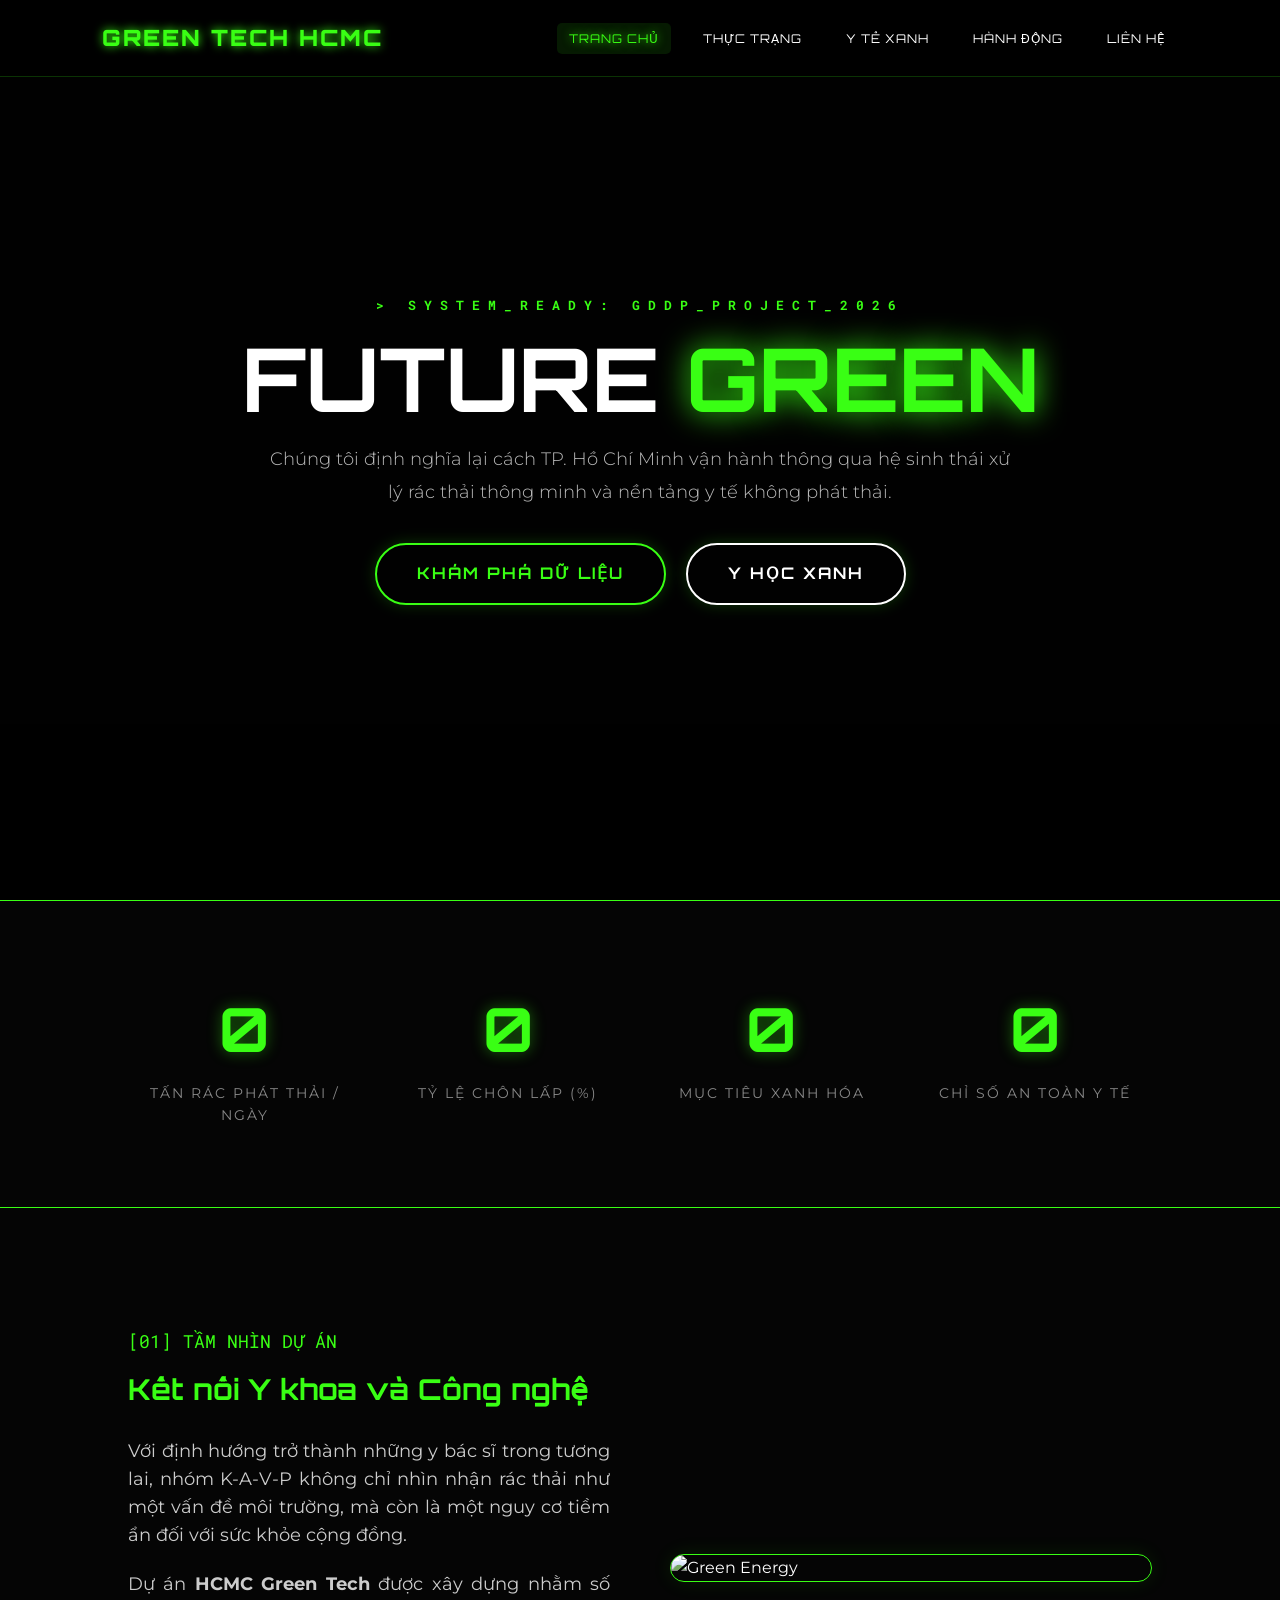
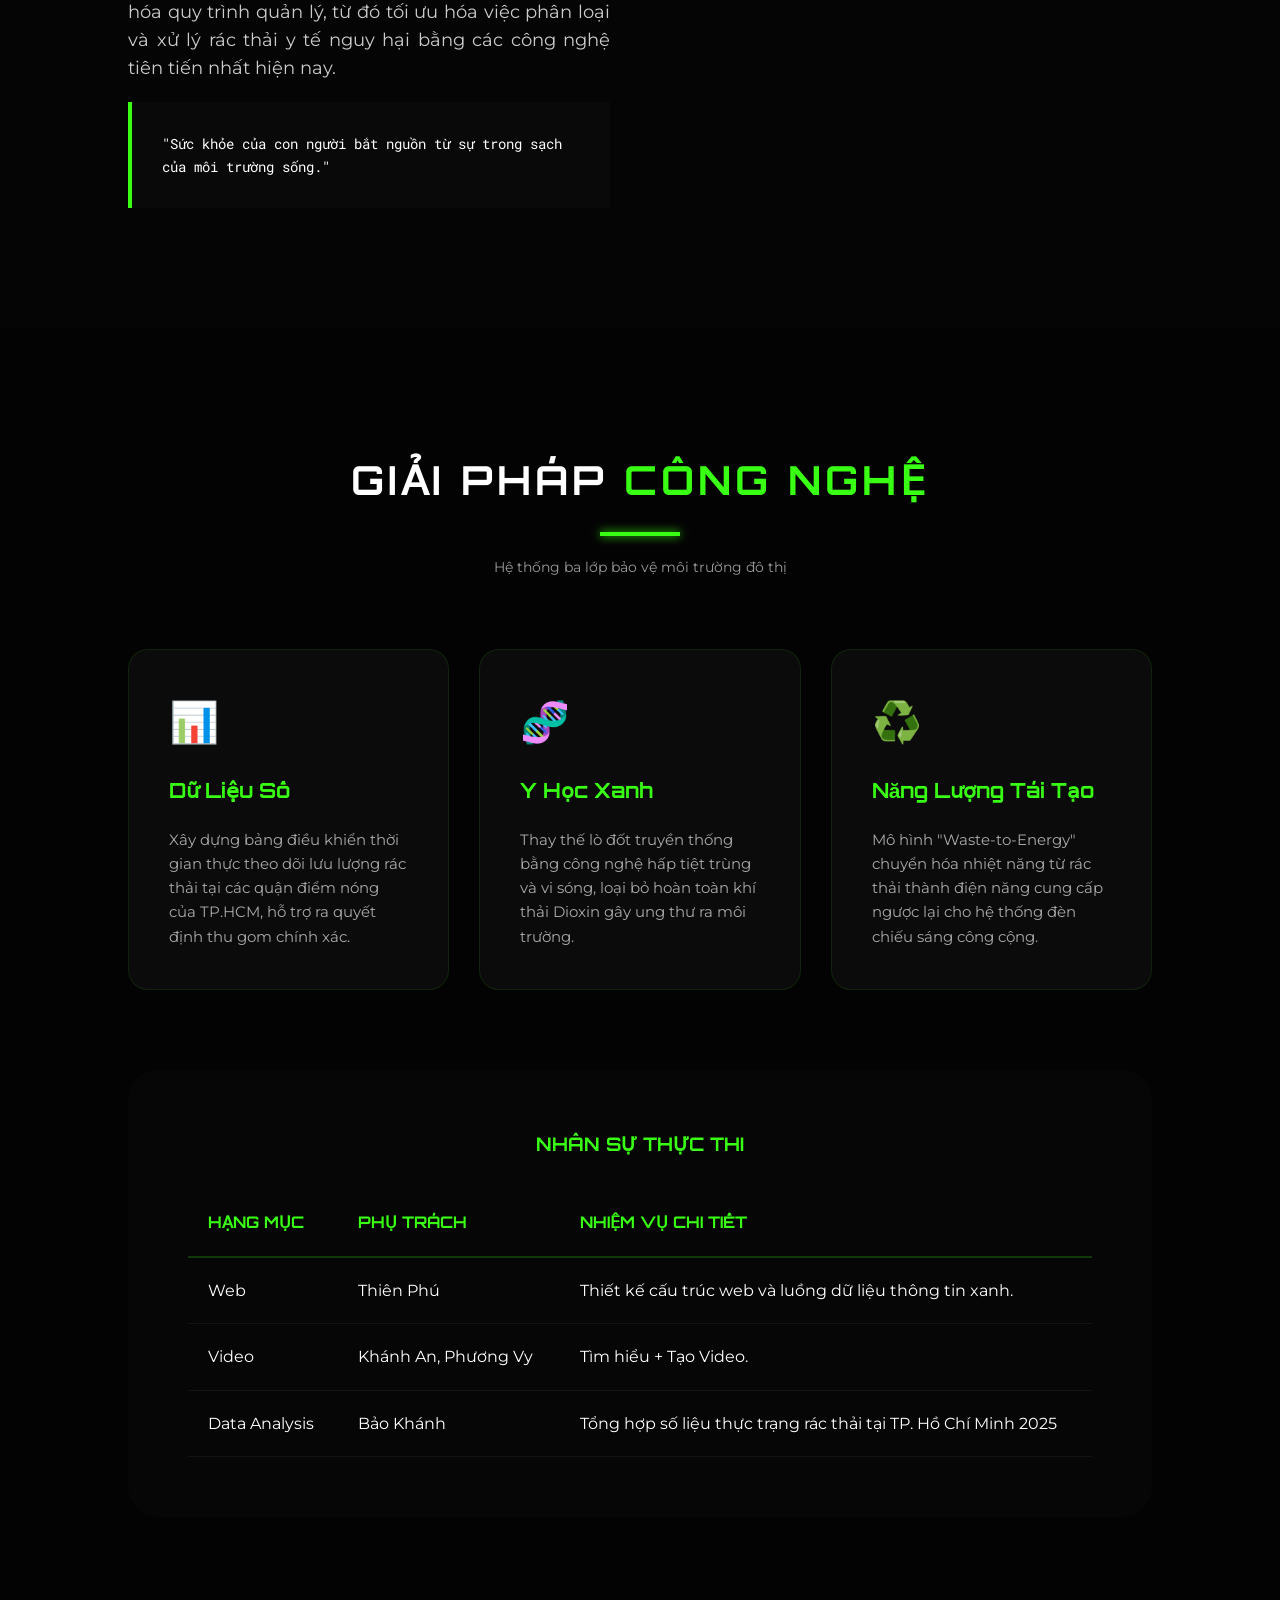
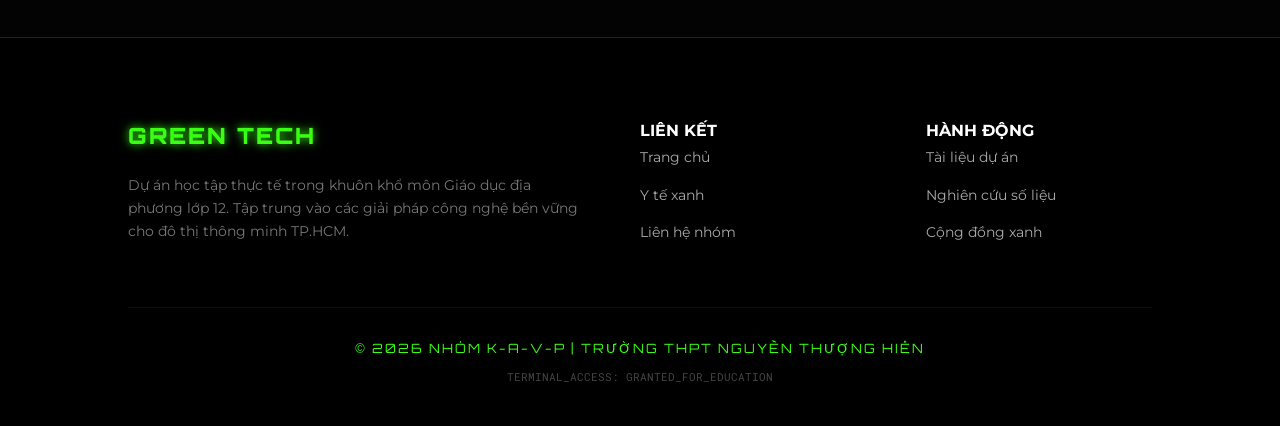
==== index.html @ 35c5612d "Add files via upload" ====
<!DOCTYPE html>
<html lang="vi">
<head>
    <meta charset="UTF-8">
    <meta name="viewport" content="width=device-width, initial-scale=1.0">
    <title>HCMC GREEN TECH | Kỷ Nguyên Công Nghệ Xanh</title>
    
    <link href="https://fonts.googleapis.com/css2?family=Montserrat:wght@300;400;700&family=Orbitron:wght@400;700;900&family=Roboto+Mono:wght@400;500&display=swap" rel="stylesheet">

    <style>
        :root {
            --neon-green: #39ff14;
            --dark-bg: #050505;
            --glass-bg: rgba(0, 0, 0, 0.85);
            --font-cyber: 'Orbitron', sans-serif;
            --font-mono: 'Roboto Mono', monospace;
            --transition: all 0.4s cubic-bezier(0.175, 0.885, 0.32, 1.275);
        }

        * { margin: 0; padding: 0; box-sizing: border-box; scroll-behavior: smooth; }

        body {
            background-color: var(--dark-bg);
            color: #fff;
            font-family: 'Montserrat', sans-serif;
            line-height: 1.6;
            overflow-x: hidden;
        }

        /* --- NAVIGATION --- */
        nav {
            position: fixed;
            top: 0; width: 100%;
            padding: 20px 8%;
            display: flex; justify-content: space-between; align-items: center;
            background: rgba(0,0,0,0.9);
            backdrop-filter: blur(10px);
            z-index: 1000;
            border-bottom: 1px solid rgba(57, 255, 20, 0.2);
            transition: var(--transition);
        }

        nav.scrolled { padding: 12px 8%; background: var(--glass-bg); }

        .logo {
            font-family: var(--font-cyber);
            font-size: 1.4rem;
            color: var(--neon-green);
            text-shadow: 0 0 10px var(--neon-green);
            font-weight: 900;
            letter-spacing: 2px;
            text-decoration: none;
        }

        nav ul { display: flex; list-style: none; gap: 20px; }
        
        nav ul li a {
            text-decoration: none;
            color: #fff;
            font-family: var(--font-cyber);
            font-size: 0.75rem;
            letter-spacing: 1px;
            transition: 0.3s;
            padding: 8px 12px;
            border-radius: 5px;
        }

        nav ul li a:hover, nav ul li a.active {
            color: var(--neon-green);
            text-shadow: 0 0 10px var(--neon-green);
            background: rgba(57, 255, 20, 0.1);
        }

        /* --- BACKGROUND --- */
        #particles-js {
            position: fixed;
            width: 100%; height: 100%;
            z-index: -1;
        }

        /* --- HERO SECTION --- */
        .hero {
            height: 100vh;
            display: flex; 
            flex-direction: column; 
            justify-content: center; 
            align-items: center;
            text-align: center;
            background: linear-gradient(rgba(0,0,0,0.6), rgba(0,0,0,0.85)), 
                        url('https://images.unsplash.com/photo-1583417319070-4a69db38a482?q=80&w=2000');
            background-size: cover; 
            background-position: center;
            background-attachment: fixed;
            padding: 0 10%;
        }

        .hero h1 {
            font-family: var(--font-cyber);
            font-size: clamp(2.5rem, 7vw, 5.5rem);
            margin-bottom: 15px;
            text-transform: uppercase;
            line-height: 1.1;
        }

        .hero h1 span {
            color: var(--neon-green);
            text-shadow: 0 0 30px var(--neon-green);
        }

        .btn {
            display: inline-block;
            padding: 16px 40px;
            background: transparent;
            color: var(--neon-green);
            text-decoration: none;
            font-family: var(--font-cyber);
            font-weight: bold;
            border: 2px solid var(--neon-green);
            border-radius: 50px;
            margin-top: 35px;
            transition: 0.5s;
            box-shadow: 0 0 15px rgba(57, 255, 20, 0.2);
            text-transform: uppercase;
            letter-spacing: 2px;
        }

        .btn:hover {
            background: var(--neon-green);
            color: #000;
            box-shadow: 0 0 30px var(--neon-green);
            transform: translateY(-5px);
        }

        /* --- STATS SECTION --- */
        .stats-container {
            width: 100%;
            padding: 80px 10%;
            background: rgba(5, 5, 5, 1);
            border-top: 1px solid var(--neon-green);
            border-bottom: 1px solid var(--neon-green);
            display: flex;
            justify-content: space-around;
            flex-wrap: wrap;
            gap: 30px;
            position: relative;
            z-index: 2;
        }

        .stat-item { text-align: center; flex: 1; min-width: 200px; }

        .stat-item h2 {
            font-family: var(--font-cyber);
            font-size: 3.8rem;
            color: var(--neon-green);
            text-shadow: 0 0 15px rgba(57, 255, 20, 0.4);
        }

        .stat-item p {
            font-size: 0.85rem;
            letter-spacing: 2px;
            color: #888;
            text-transform: uppercase;
            margin-top: 5px;
        }

        /* --- CONTENT SECTIONS --- */
        .section-padding { padding: 120px 10%; }

        .section-title {
            text-align: center;
            margin-bottom: 70px;
        }

        .section-title h2 {
            font-family: var(--font-cyber);
            font-size: 2.5rem;
            letter-spacing: 4px;
            text-transform: uppercase;
        }

        .section-title .underline {
            width: 80px; height: 4px;
            background: var(--neon-green);
            margin: 20px auto;
            box-shadow: 0 0 10px var(--neon-green);
        }

        /* MISSION SECTION - DÀI HƠN */
        .mission-content {
            display: grid;
            grid-template-columns: 1fr 1fr;
            gap: 60px;
            align-items: center;
        }

        .mission-text h3 {
            font-family: var(--font-cyber);
            color: var(--neon-green);
            font-size: 1.8rem;
            margin-bottom: 25px;
        }

        .mission-text p {
            color: #ccc;
            font-size: 1.1rem;
            margin-bottom: 20px;
            text-align: justify;
        }

        .mission-box {
            padding: 30px;
            background: rgba(255,255,255,0.02);
            border-left: 4px solid var(--neon-green);
            font-family: var(--font-mono);
            font-size: 0.9rem;
        }

        /* GRID FEATURES */
        .grid-3 {
            display: grid;
            grid-template-columns: repeat(auto-fit, minmax(300px, 1fr));
            gap: 30px;
            margin-top: 50px;
        }

        .card {
            background: rgba(255,255,255,0.03);
            border: 1px solid rgba(57, 255, 20, 0.1);
            padding: 40px;
            border-radius: 20px;
            transition: var(--transition);
            position: relative;
            z-index: 1;
        }

        .card:hover {
            border-color: var(--neon-green);
            background: rgba(57, 255, 20, 0.08);
            transform: translateY(-12px);
            box-shadow: 0 15px 30px rgba(0,0,0,0.5);
        }

        .card .icon {
            font-size: 2.5rem;
            color: var(--neon-green);
            margin-bottom: 20px;
            display: block;
        }

        .card h3 {
            font-family: var(--font-cyber);
            color: var(--neon-green);
            margin-bottom: 20px;
            font-size: 1.3rem;
        }

        .card p { color: #aaa; font-size: 0.95rem; }

        /* TEAM TABLE - KÉO DÀI CODE */
        .team-section { background: rgba(10,10,10,0.5); border-radius: 30px; padding: 60px; margin-top: 80px; }
        .team-table { width: 100%; border-collapse: collapse; margin-top: 30px; }
        .team-table th { 
            text-align: left; padding: 20px; 
            font-family: var(--font-cyber); color: var(--neon-green);
            border-bottom: 2px solid rgba(57, 255, 20, 0.2);
        }
        .team-table td { padding: 20px; border-bottom: 1px solid rgba(255,255,255,0.05); }
        .team-table tr:hover { background: rgba(57, 255, 20, 0.03); }

        /* --- FOOTER --- */
        footer {
            background: #000;
            padding: 80px 10% 40px;
            border-top: 1px solid rgba(57, 255, 20, 0.2);
        }

        .footer-grid {
            display: grid;
            grid-template-columns: 2fr 1fr 1fr;
            gap: 60px;
            margin-bottom: 50px;
        }

        .footer-info h4 { font-family: var(--font-cyber); color: var(--neon-green); margin-bottom: 20px; }
        .footer-info p { color: #777; font-size: 0.9rem; }
        .footer-links ul { list-style: none; }
        .footer-links ul li { margin-bottom: 12px; }
        .footer-links ul li a { color: #aaa; text-decoration: none; font-size: 0.9rem; transition: 0.3s; }
        .footer-links ul li a:hover { color: var(--neon-green); padding-left: 5px; }

        /* --- RESPONSIVE --- */
        @media (max-width: 992px) {
            .mission-content { grid-template-columns: 1fr; }
            .footer-grid { grid-template-columns: 1fr; }
        }

        @media (max-width: 768px) {
            nav { padding: 15px 5%; flex-direction: column; gap: 15px; }
            nav ul { gap: 10px; }
            .hero h1 { font-size: 2.8rem; }
            .stat-item h2 { font-size: 2.5rem; }
        }
    </style>
</head>
<body>

    <div id="particles-js"></div>

    <nav id="navbar">
        <a href="index.html" class="logo">GREEN TECH HCMC</a>
        <ul>
            <li><a href="index.html" class="active">TRANG CHỦ</a></li>
            <li><a href="thuc-trang.html">THỰC TRẠNG</a></li>
            <li><a href="y-te.html">Y TẾ XANH</a></li>
            <li><a href="hanh-dong.html">HÀNH ĐỘNG</a></li>
            <li><a href="lien-he.html">LIÊN HỆ</a></li>
        </ul>
    </nav>

    <header class="hero">
        <p style="letter-spacing: 8px; color: var(--neon-green); font-weight: 700; margin-bottom: 15px; font-size: 0.8rem; font-family: var(--font-mono);">
            &gt; SYSTEM_READY: GDDP_PROJECT_2026
        </p>
        <h1>FUTURE <span>GREEN</span></h1>
        <p style="max-width: 750px; color: #bbb; font-size: 1.15rem; font-weight: 300; line-height: 1.8;">
            Chúng tôi định nghĩa lại cách TP. Hồ Chí Minh vận hành thông qua hệ sinh thái 
            xử lý rác thải thông minh và nền tảng y tế không phát thải. 
        </p>
        <div style="display: flex; gap: 20px;">
            <a href="#about" class="btn">KHÁM PHÁ DỮ LIỆU</a>
            <a href="y-te.html" class="btn" style="border-color: #fff; color: #fff;">Y HỌC XANH</a>
        </div>
    </header>

    <section class="stats-container">
        <div class="stat-item">
            <h2 class="counter" data-target="9500">0</h2>
            <p>Tấn rác phát thải / Ngày</p>
        </div>
        <div class="stat-item">
            <h2 class="counter" data-target="69">0</h2>
            <p>Tỷ lệ chôn lấp (%)</p>
        </div>
        <div class="stat-item">
            <h2 class="counter" data-target="2026">0</h2>
            <p>Mục tiêu xanh hóa</p>
        </div>
        <div class="stat-item">
            <h2 class="counter" data-target="100">0</h2>
            <p>Chỉ số an toàn y tế</p>
        </div>
    </section>

    <section class="section-padding" id="about">
        <div class="mission-content">
            <div class="mission-text">
                <p style="color: var(--neon-green); font-family: var(--font-mono); margin-bottom: 10px;">[01] TẦM NHÌN DỰ ÁN</p>
                <h3>Kết nối Y khoa và Công nghệ</h3>
                <p>Với định hướng trở thành những y bác sĩ trong tương lai, nhóm K-A-V-P không chỉ nhìn nhận rác thải như một vấn đề môi trường, mà còn là một nguy cơ tiềm ẩn đối với sức khỏe cộng đồng.</p>
                <p>Dự án <strong>HCMC Green Tech</strong> được xây dựng nhằm số hóa quy trình quản lý, từ đó tối ưu hóa việc phân loại và xử lý rác thải y tế nguy hại bằng các công nghệ tiên tiến nhất hiện nay.</p>
                <div class="mission-box">
                    "Sức khỏe của con người bắt nguồn từ sự trong sạch của môi trường sống."
                </div>
            </div>
            <div style="border-radius: 20px; overflow: hidden; border: 1px solid var(--neon-green); box-shadow: 0 0 20px rgba(57, 255, 20, 0.1);">
                <img src="https://images.unsplash.com/photo-1473341304170-971dccb5ac1e?q=80&w=800" alt="Green Energy" style="width: 100%; display: block; filter: grayscale(50%) contrast(120%);">
            </div>
        </div>
    </section>

    <section class="section-padding" style="background: rgba(0,0,0,0.3);">
        <div class="section-title">
            <h2>Giải Pháp <span style="color: var(--neon-green);">Công Nghệ</span></h2>
            <div class="underline"></div>
            <p style="opacity: 0.6; font-size: 0.9rem;">Hệ thống ba lớp bảo vệ môi trường đô thị</p>
        </div>

        <div class="grid-3">
            <div class="card">
                <span class="icon">📊</span>
                <h3>Dữ Liệu Số</h3>
                <p>Xây dựng bảng điều khiển thời gian thực theo dõi lưu lượng rác thải tại các quận điểm nóng của TP.HCM, hỗ trợ ra quyết định thu gom chính xác.</p>
            </div>
            <div class="card">
                <span class="icon">🧬</span>
                <h3>Y Học Xanh</h3>
                <p>Thay thế lò đốt truyền thống bằng công nghệ hấp tiệt trùng và vi sóng, loại bỏ hoàn toàn khí thải Dioxin gây ung thư ra môi trường.</p>
            </div>
            <div class="card">
                <span class="icon">♻️</span>
                <h3>Năng Lượng Tái Tạo</h3>
                <p>Mô hình "Waste-to-Energy" chuyển hóa nhiệt năng từ rác thải thành điện năng cung cấp ngược lại cho hệ thống đèn chiếu sáng công cộng.</p>
            </div>
        </div>

        <div class="team-section">
            <h3 style="font-family: var(--font-cyber); text-align: center; color: var(--neon-green);">NHÂN SỰ THỰC THI</h3>
            <table class="team-table">
                <thead>
                    <tr>
                        <th>HẠNG MỤC</th>
                        <th>PHỤ TRÁCH</th>
                        <th>NHIỆM VỤ CHI TIẾT</th>
                    </tr>
                </thead>
                <tbody>
                    <tr>
                        <td>Web</td>
                        <td>Thiên Phú</td>
                        <td>Thiết kế cấu trúc web và luồng dữ liệu thông tin xanh.</td>
                    </tr>
                    <tr>
                        <td>Video</td>
                        <td>Khánh An, Phương Vy</td>
                        <td>Tìm hiểu + Tạo Video.</td>
                    </tr>
                    <tr>
                        <td>Data Analysis</td>
                        <td>Bảo Khánh</td>
                        <td>Tổng hợp số liệu thực trạng rác thải tại TP. Hồ Chí Minh 2025 </td>
                    </tr>
                </tbody>
            </table>
        </div>
    </section>

    <footer>
        <div class="footer-grid">
            <div class="footer-info">
                <div class="logo" style="margin-bottom: 20px;">GREEN TECH</div>
                <p>Dự án học tập thực tế trong khuôn khổ môn Giáo dục địa phương lớp 12. Tập trung vào các giải pháp công nghệ bền vững cho đô thị thông minh TP.HCM.</p>
            </div>
            <div class="footer-links">
                <h4>LIÊN KẾT</h4>
                <ul>
                    <li><a href="index.html">Trang chủ</a></li>
                    <li><a href="y-te.html">Y tế xanh</a></li>
                    <li><a href="lien-he.html">Liên hệ nhóm</a></li>
                </ul>
            </div>
            <div class="footer-links">
                <h4>HÀNH ĐỘNG</h4>
                <ul>
                    <li><a href="#">Tài liệu dự án</a></li>
                    <li><a href="#">Nghiên cứu số liệu</a></li>
                    <li><a href="#">Cộng đồng xanh</a></li>
                </ul>
            </div>
        </div>
        <div style="border-top: 1px solid rgba(255,255,255,0.05); padding-top: 30px; text-align: center;">
            <p style="font-family: var(--font-cyber); color: var(--neon-green); font-size: 0.8rem; letter-spacing: 2px;">
                © 2026 NHÓM K-A-V-P | TRƯỜNG THPT NGUYỄN THƯỢNG HIỀN
            </p>
            <p style="font-size: 0.7rem; color: #444; margin-top: 10px; font-family: var(--font-mono);">TERMINAL_ACCESS: GRANTED_FOR_EDUCATION</p>
        </div>
    </footer>

    <script src="https://cdn.jsdelivr.net/particles.js/2.0.0/particles.min.js"></script>
    <script>
        // Cấu hình Particles.js (Giữ nguyên của mày)
        particlesJS('particles-js', {
            "particles": {
                "number": { "value": 70, "density": { "enable": true, "value_area": 800 } },
                "color": { "value": "#39ff14" },
                "shape": { "type": "circle" },
                "opacity": { "value": 0.4, "random": true },
                "size": { "value": 2.5, "random": true },
                "line_linked": { "enable": true, "distance": 150, "color": "#39ff14", "opacity": 0.2, "width": 1 },
                "move": { "enable": true, "speed": 1.2, "direction": "none", "random": true }
            },
            "interactivity": { "events": { "onhover": { "enable": true, "mode": "grab" } } }
        });

        // Hiệu ứng cuộn Navbar
        window.addEventListener('scroll', () => {
            const nav = document.getElementById('navbar');
            if (window.scrollY > 100) nav.classList.add('scrolled');
            else nav.classList.remove('scrolled');
        });

        // Hiệu ứng Counter (Chạy số)
        const counters = document.querySelectorAll('.counter');
        const speed = 100;

        const startCounters = () => {
            counters.forEach(counter => {
                const updateCount = () => {
                    const target = +counter.getAttribute('data-target');
                    const count = +counter.innerText;
                    const inc = target / speed;
                    if (count < target) {
                        counter.innerText = Math.ceil(count + inc);
                        setTimeout(updateCount, 15);
                    } else {
                        counter.innerText = target + (target === 69 ? "%" : "");
                    }
                };
                updateCount();
            });
        };

        // Kích hoạt khi thấy section stats
        let observer = new IntersectionObserver((entries) => {
            if(entries[0].isIntersecting) startCounters();
        }, { threshold: 0.5 });
        observer.observe(document.querySelector('.stats-container'));

        console.log("%c [HCMC GREEN TECH] SYSTEM INITIALIZED ", "color: #39ff14; font-weight: bold; background: #000; padding: 10px;");
    </script>
</body>
</html>
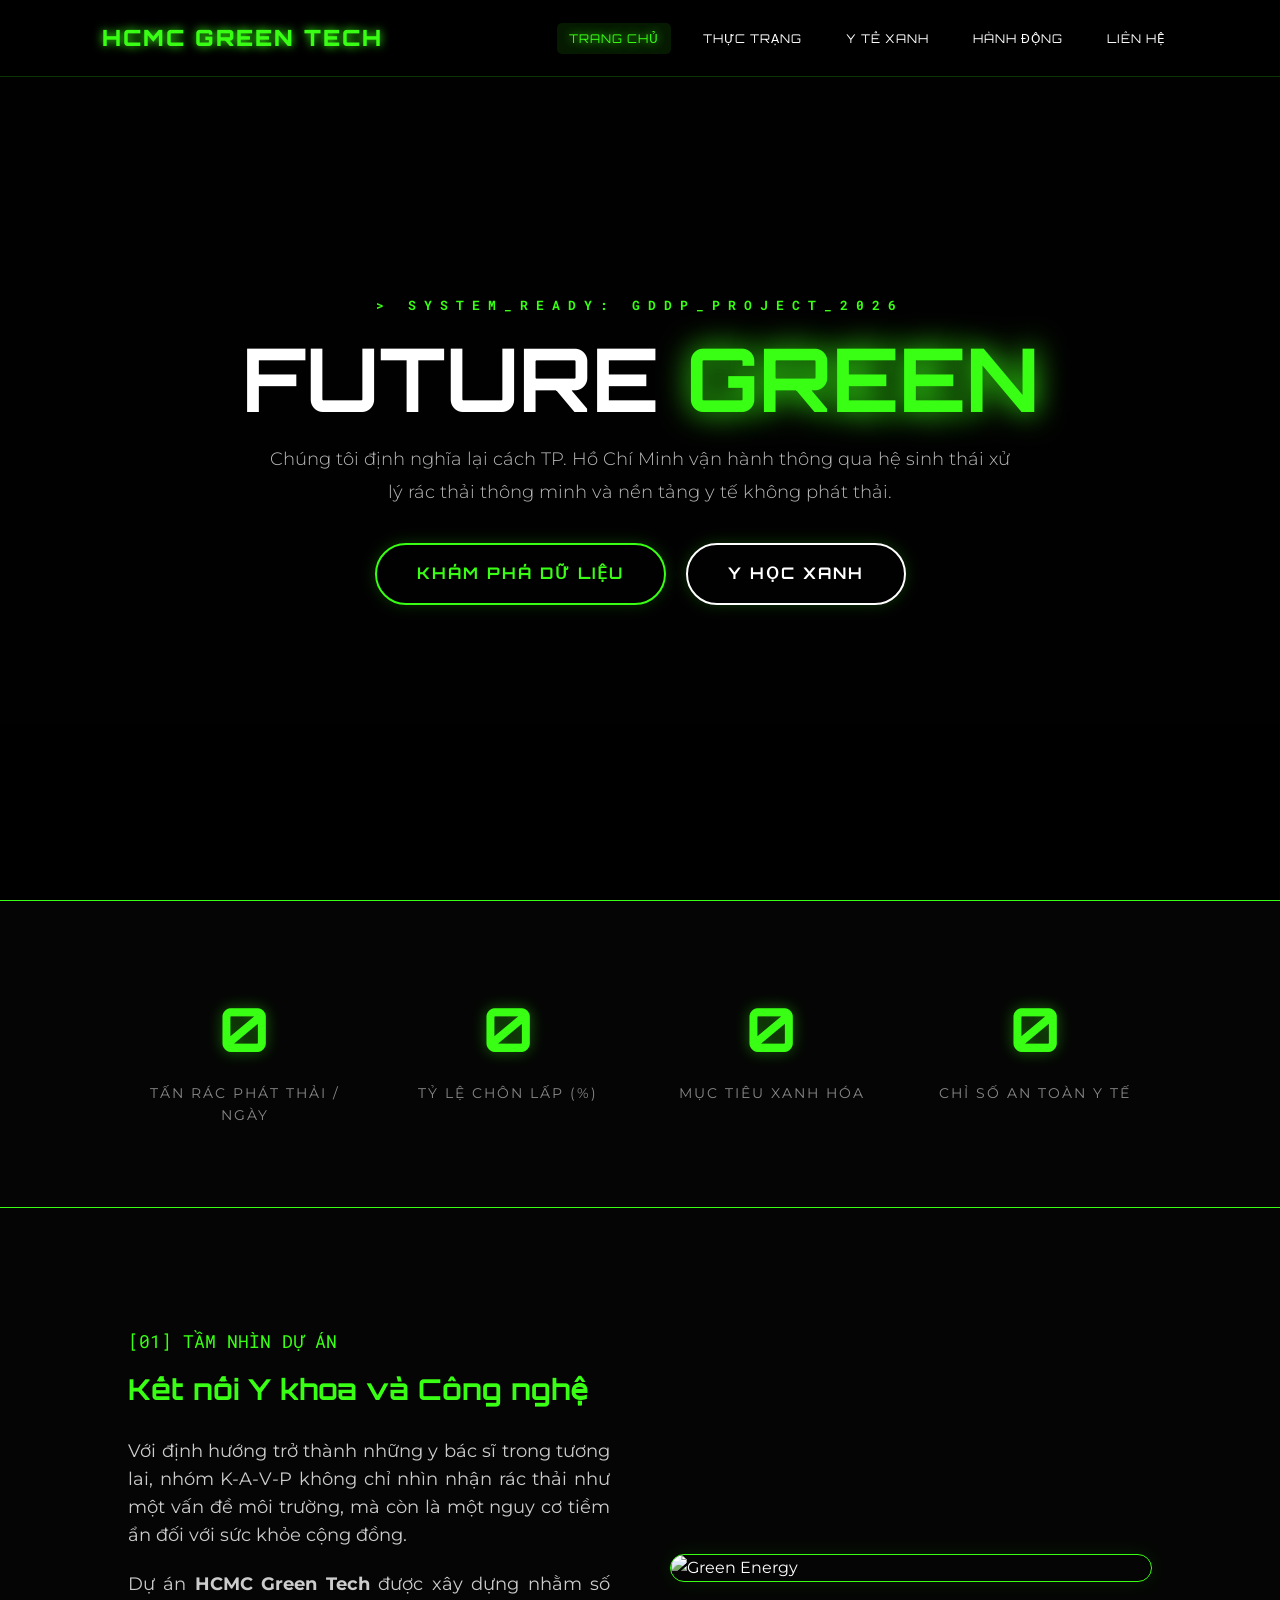
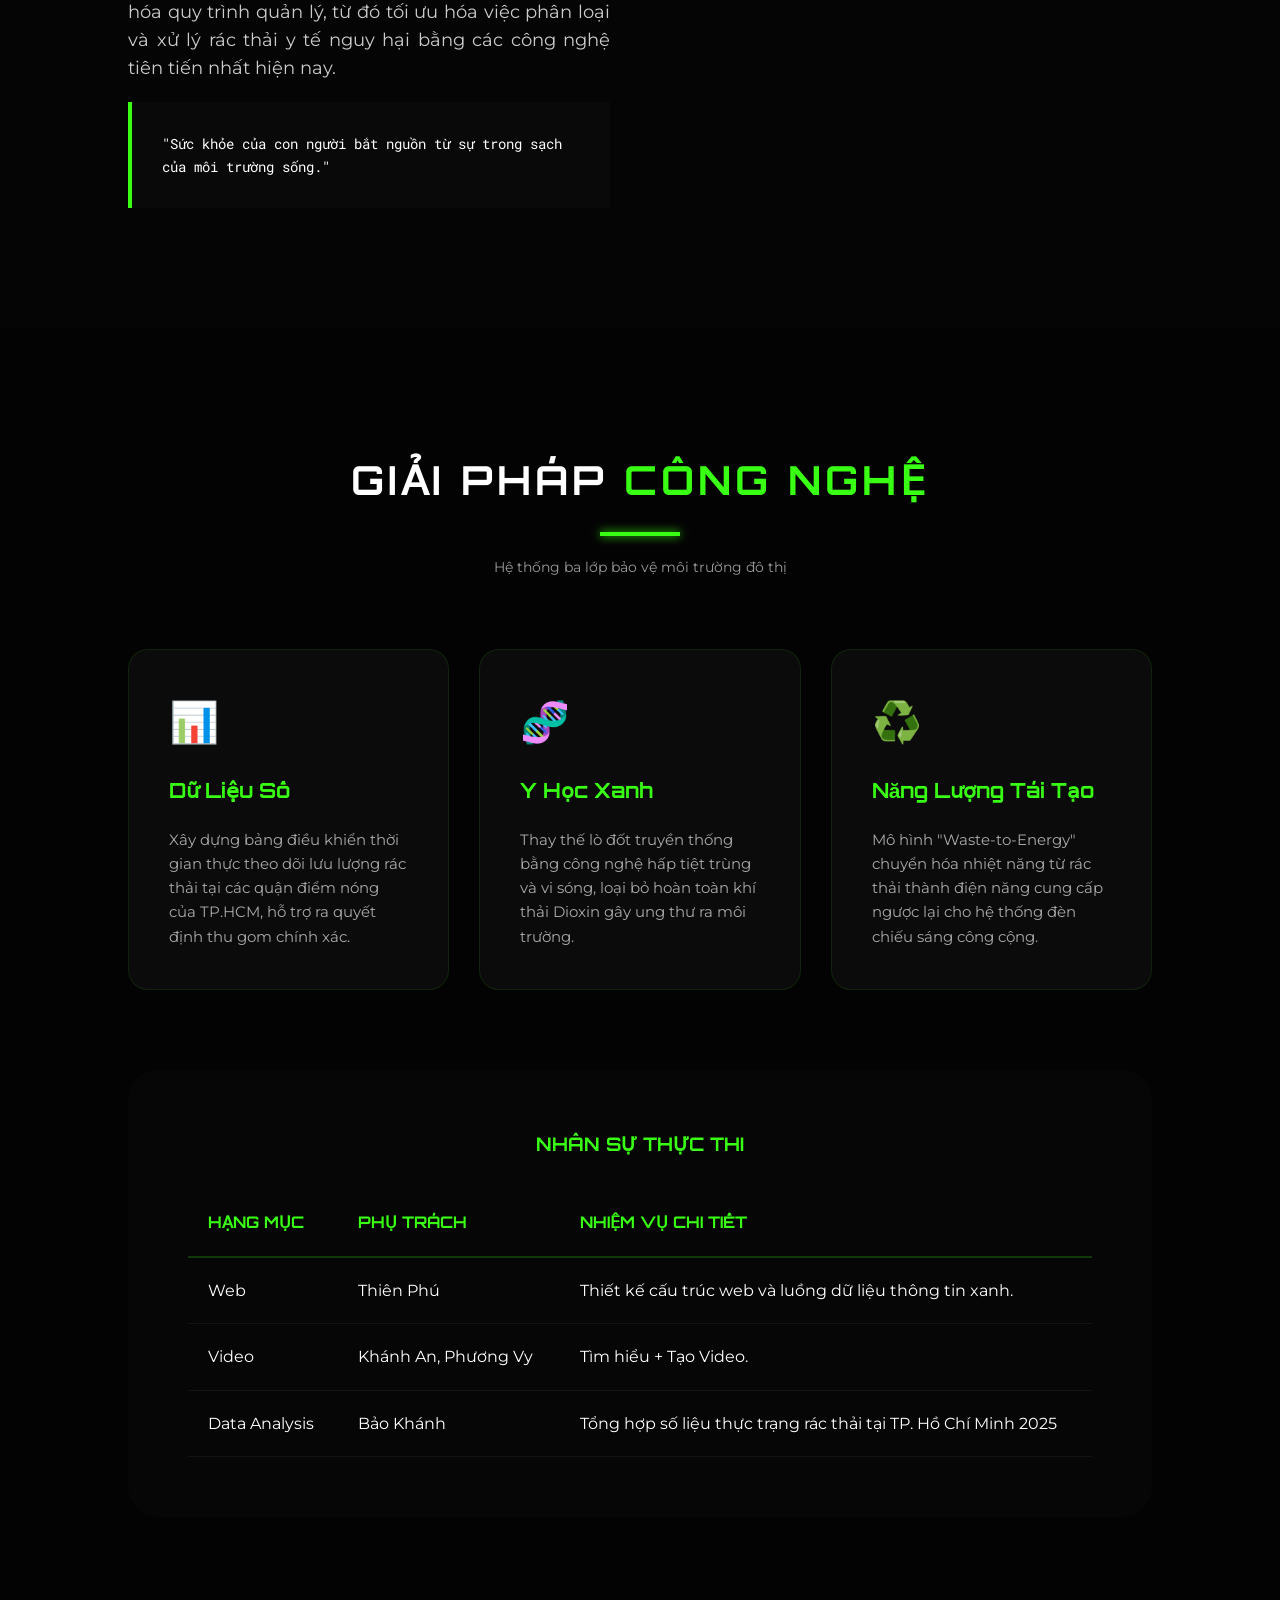
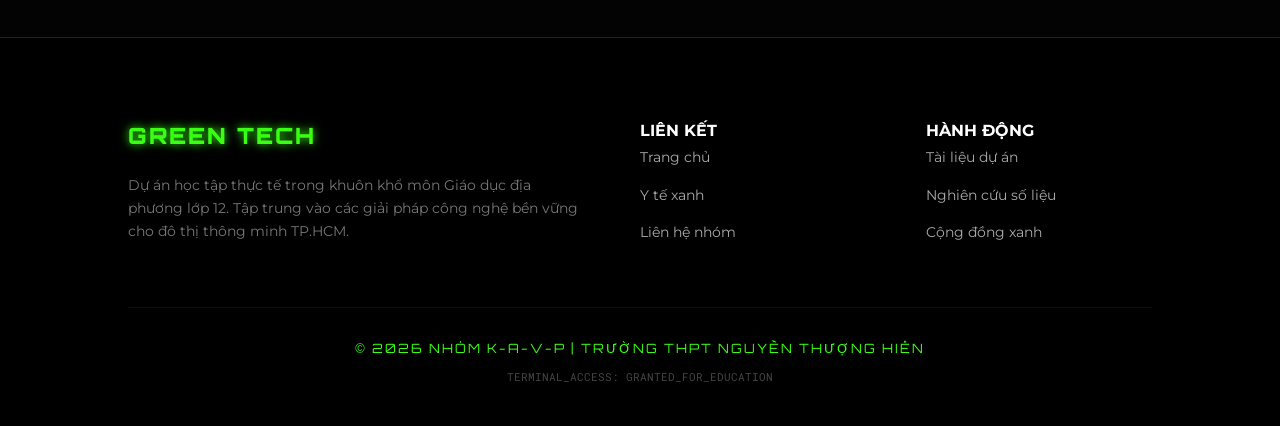
==== commit 323bbd88: "Update index.html" ====
--- a/index.html
+++ b/index.html
@@ -307,7 +307,7 @@
     <div id="particles-js"></div>
 
     <nav id="navbar">
-        <a href="index.html" class="logo">GREEN TECH HCMC</a>
+        <a href="index.html" class="logo">HCMC GREEN TECH</a>
         <ul>
             <li><a href="index.html" class="active">TRANG CHỦ</a></li>
             <li><a href="thuc-trang.html">THỰC TRẠNG</a></li>
@@ -508,4 +508,4 @@
         console.log("%c [HCMC GREEN TECH] SYSTEM INITIALIZED ", "color: #39ff14; font-weight: bold; background: #000; padding: 10px;");
     </script>
 </body>
-</html>+</html>
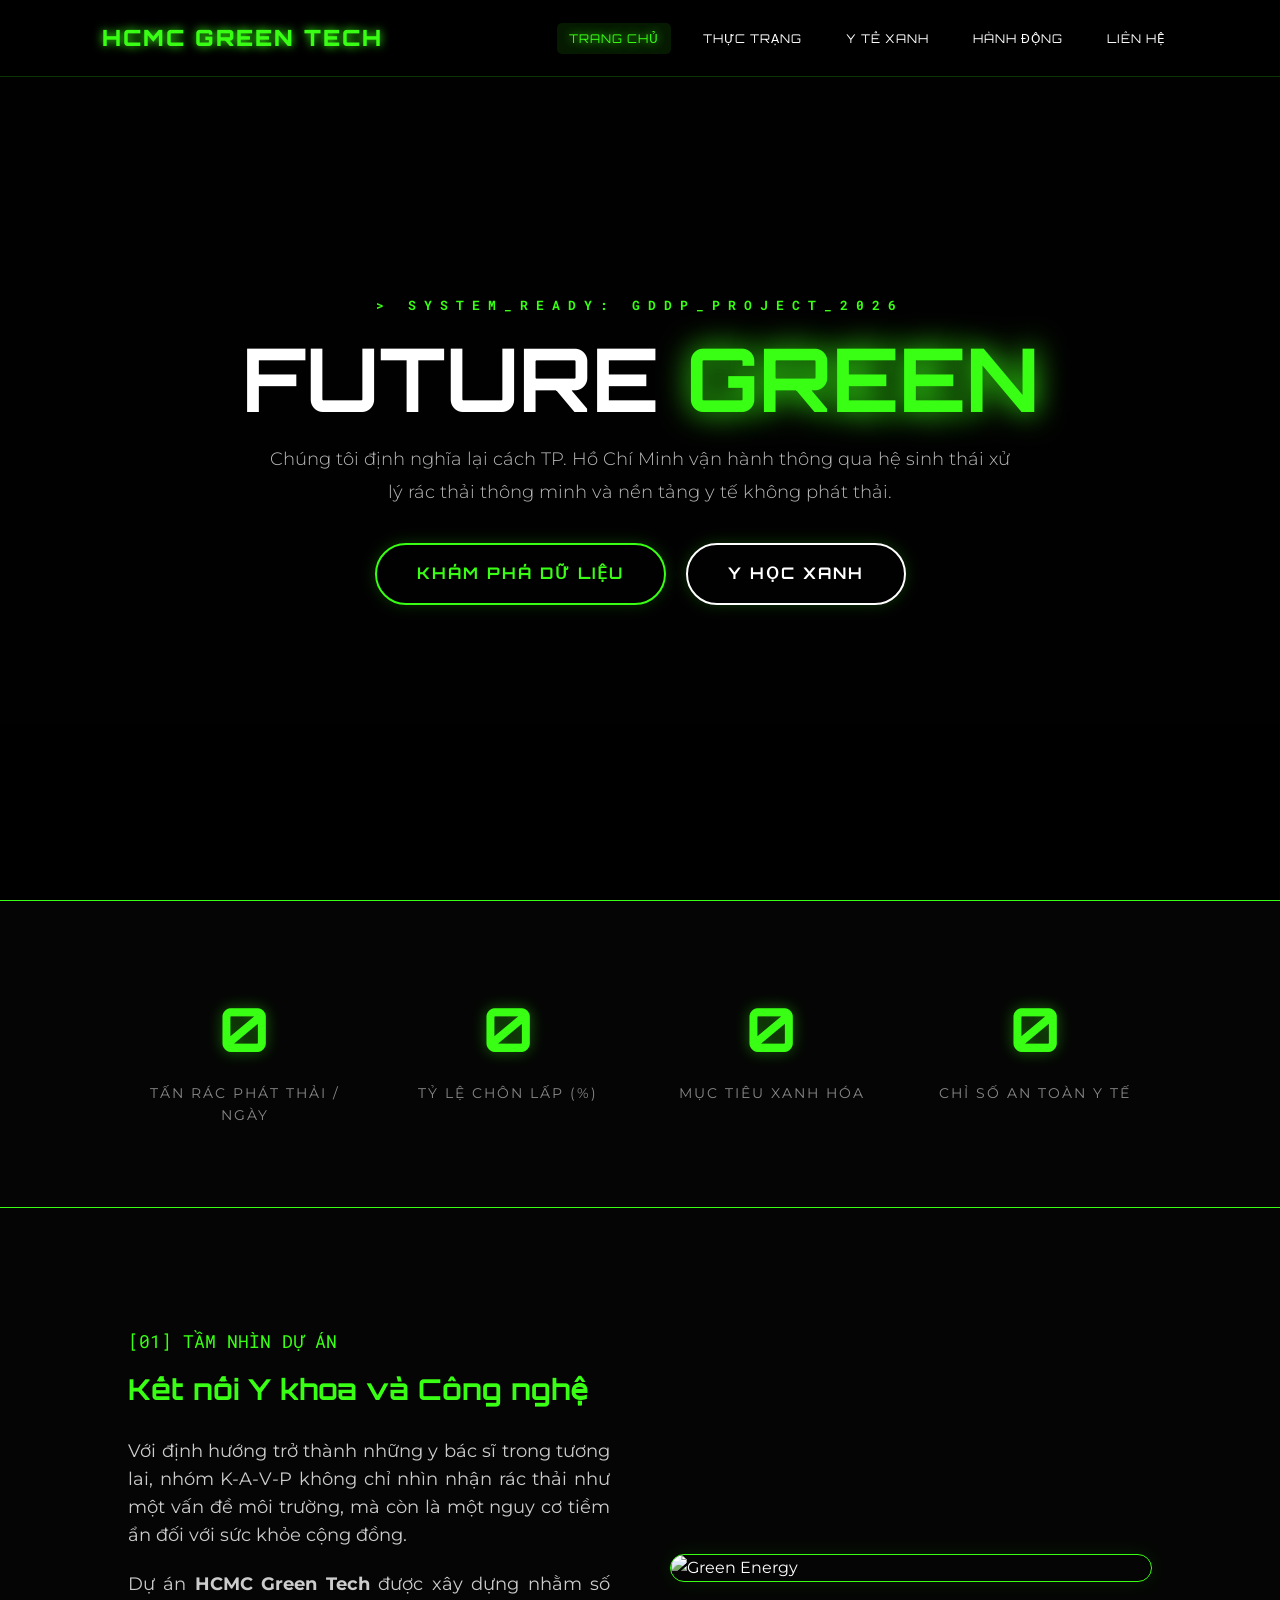
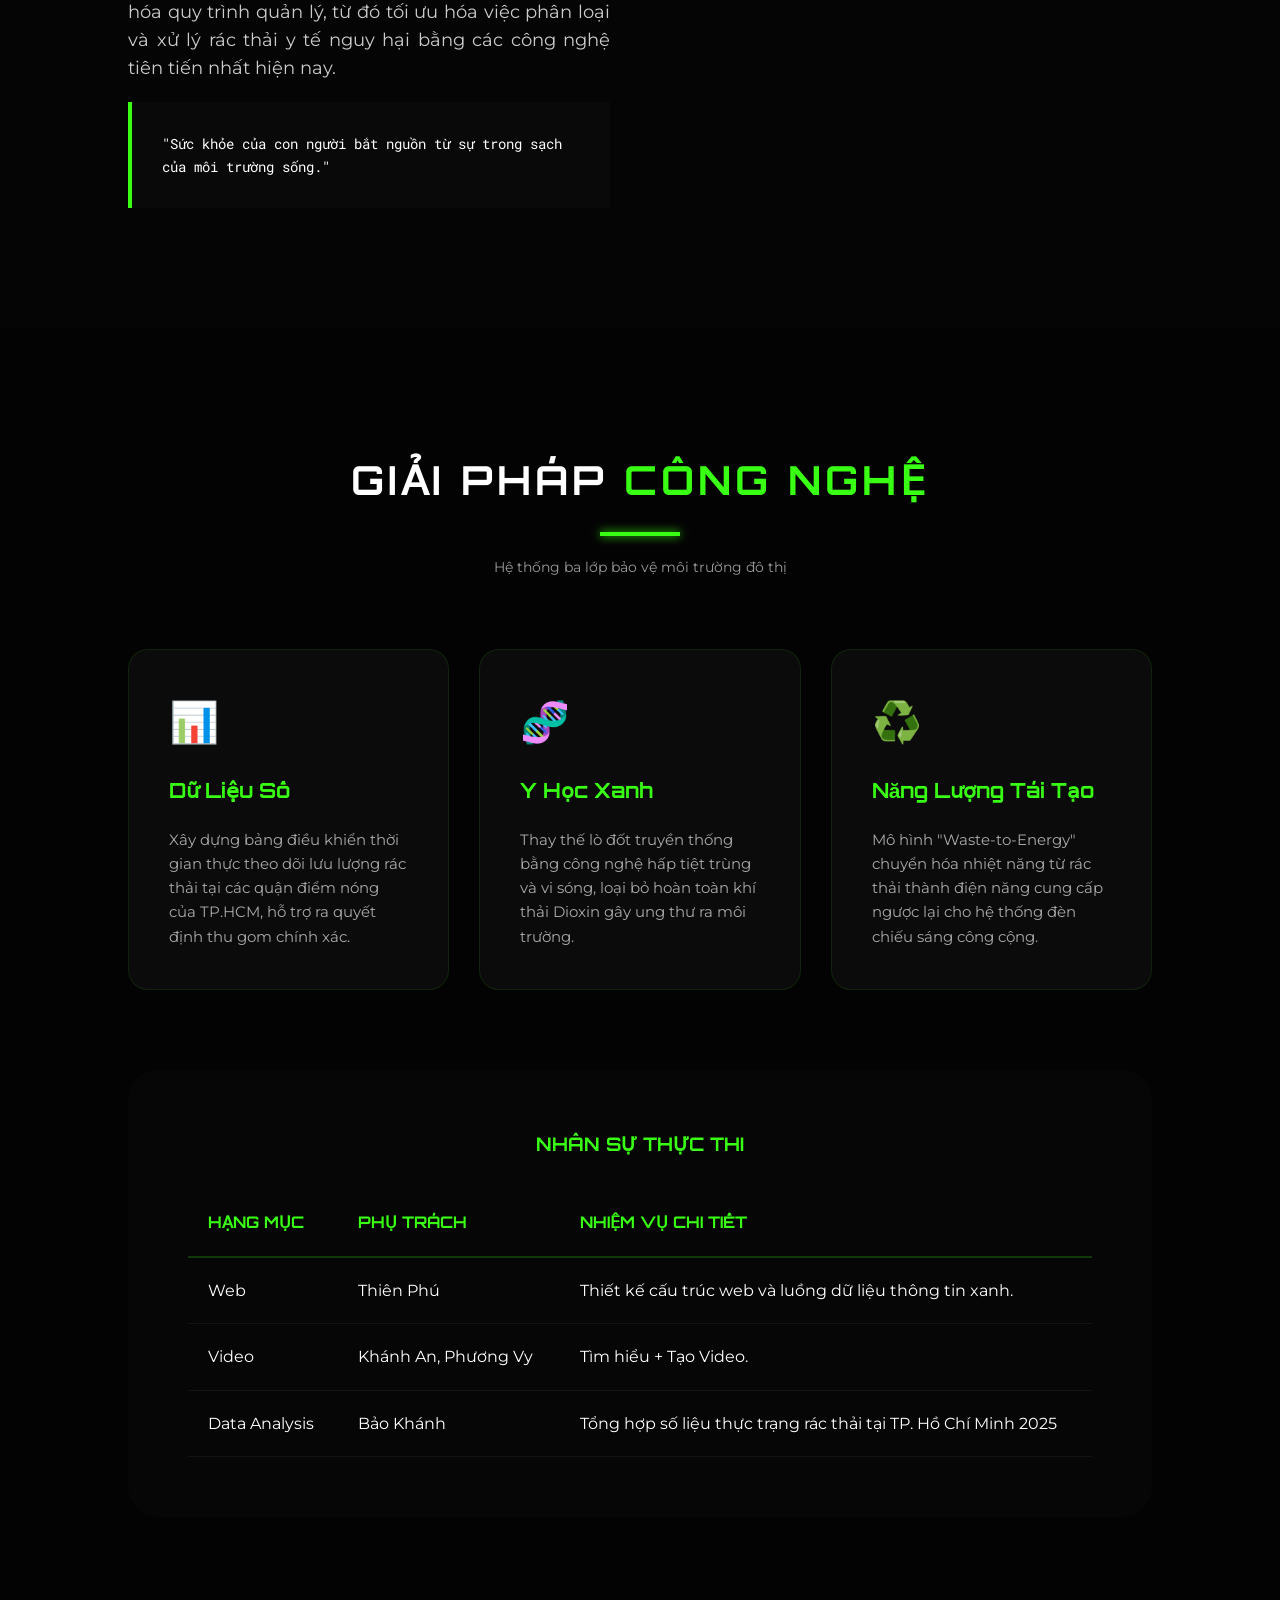
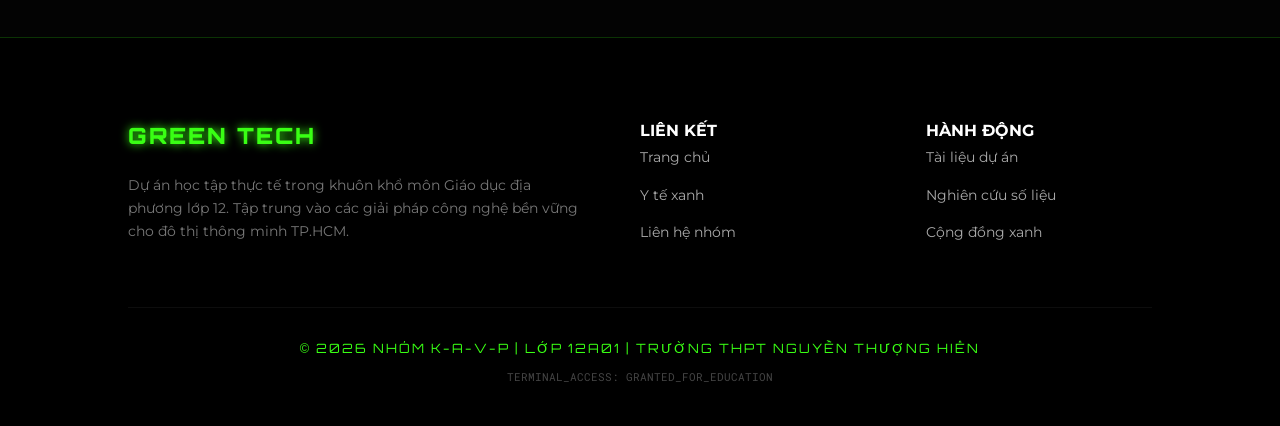
==== commit f1745cea: "Update index.html" ====
--- a/index.html
+++ b/index.html
@@ -449,7 +449,7 @@
         </div>
         <div style="border-top: 1px solid rgba(255,255,255,0.05); padding-top: 30px; text-align: center;">
             <p style="font-family: var(--font-cyber); color: var(--neon-green); font-size: 0.8rem; letter-spacing: 2px;">
-                © 2026 NHÓM K-A-V-P | TRƯỜNG THPT NGUYỄN THƯỢNG HIỀN
+                © 2026 NHÓM K-A-V-P | LỚP 12A01 | TRƯỜNG THPT NGUYỄN THƯỢNG HIỀN
             </p>
             <p style="font-size: 0.7rem; color: #444; margin-top: 10px; font-family: var(--font-mono);">TERMINAL_ACCESS: GRANTED_FOR_EDUCATION</p>
         </div>
